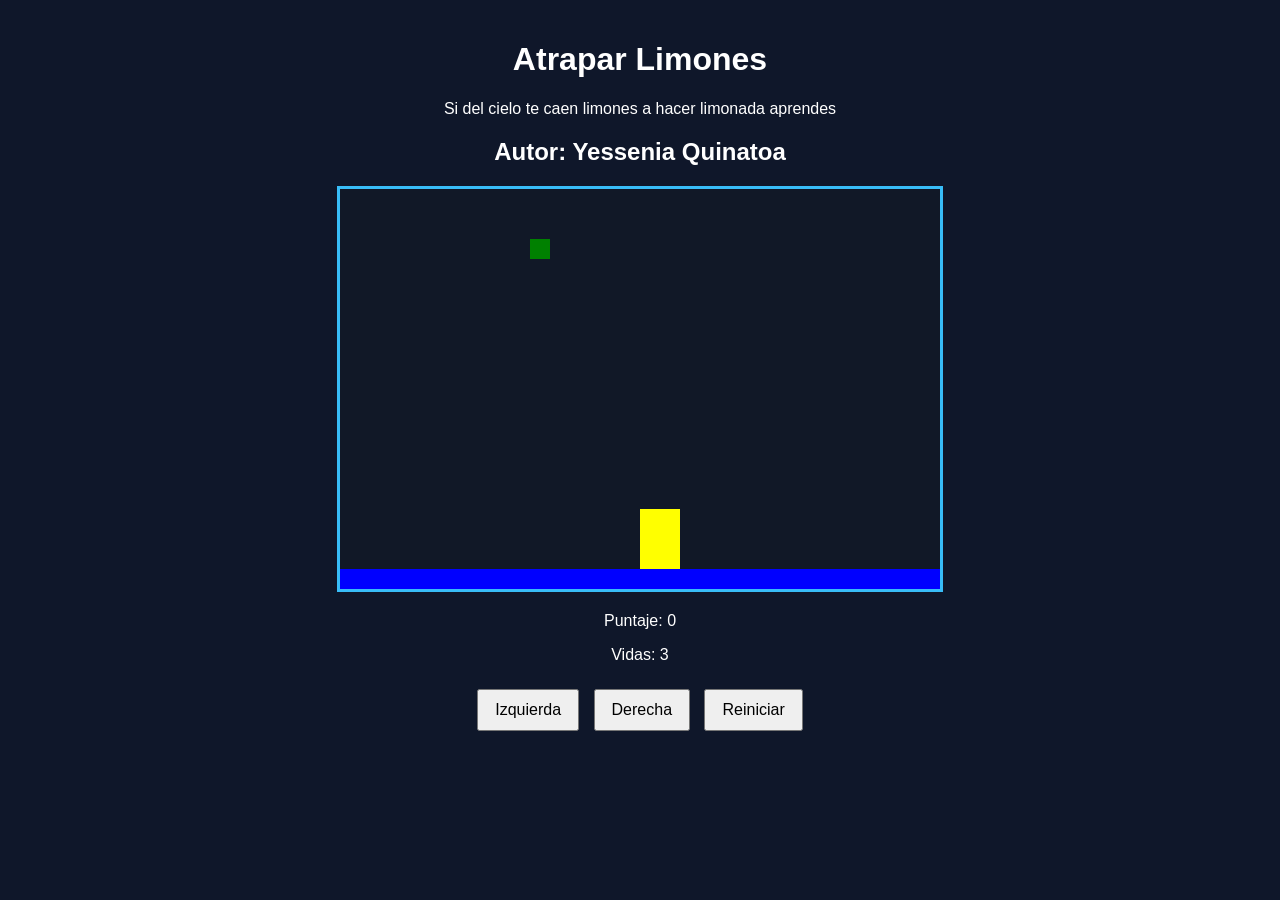
==== index.html @ e8d29c6c "RENOMBRANDO HTML PRINCIPAL" ====
<!DOCTYPE html>
<html>
<head>
  <title>Caza Estrellas</title>
 <link rel="stylesheet" href="limones.css">
 <script src="utils.js"></script>
 
</head>
<body onload="dibujarIniciar()">
  <div class="contenedor">
    <h1>Atrapar Limones</h1>
    <p> Si del cielo te caen limones a hacer limonada aprendes</p>
    
    <h2>Autor: Yessenia Quinatoa</h2>
    <canvas id="areaJuego" width="600" height="400"></canvas>
    
    <div class="panel">
      <p>Puntaje: <span id="txtPuntaje">0</span></p>
      <p>Vidas: <span id="txtVidas">3</span></p>

    </div>
    <div class="botones">
      <button onclick="moverIzquierda();">Izquierda</button>
      <button onclick="moverDerecha();">Derecha</button>
      <button onclick="reiniciar();">Reiniciar</button>
      
    </div>
  </div>
  <script src="limones.js"></script>

</body>
</html>
---- limones.css ----
body {
  font-family: Arial, sans-serif;
  background-color: #0f172a;
  color: white;
  text-align: center;
  margin: 0;
  padding: 20px;
}

.contenedor {
  max-width: 800px;
  margin: 0 auto;
}

canvas {
  background-color: #111827;
  border: 3px solid #38bdf8;
  display: block;
  margin: 20px auto;
}

.panel {
  margin: 20px 0;
}

.botones button {
  margin: 5px;
  padding: 10px 16px;
  font-size: 16px;
  cursor: pointer;
}
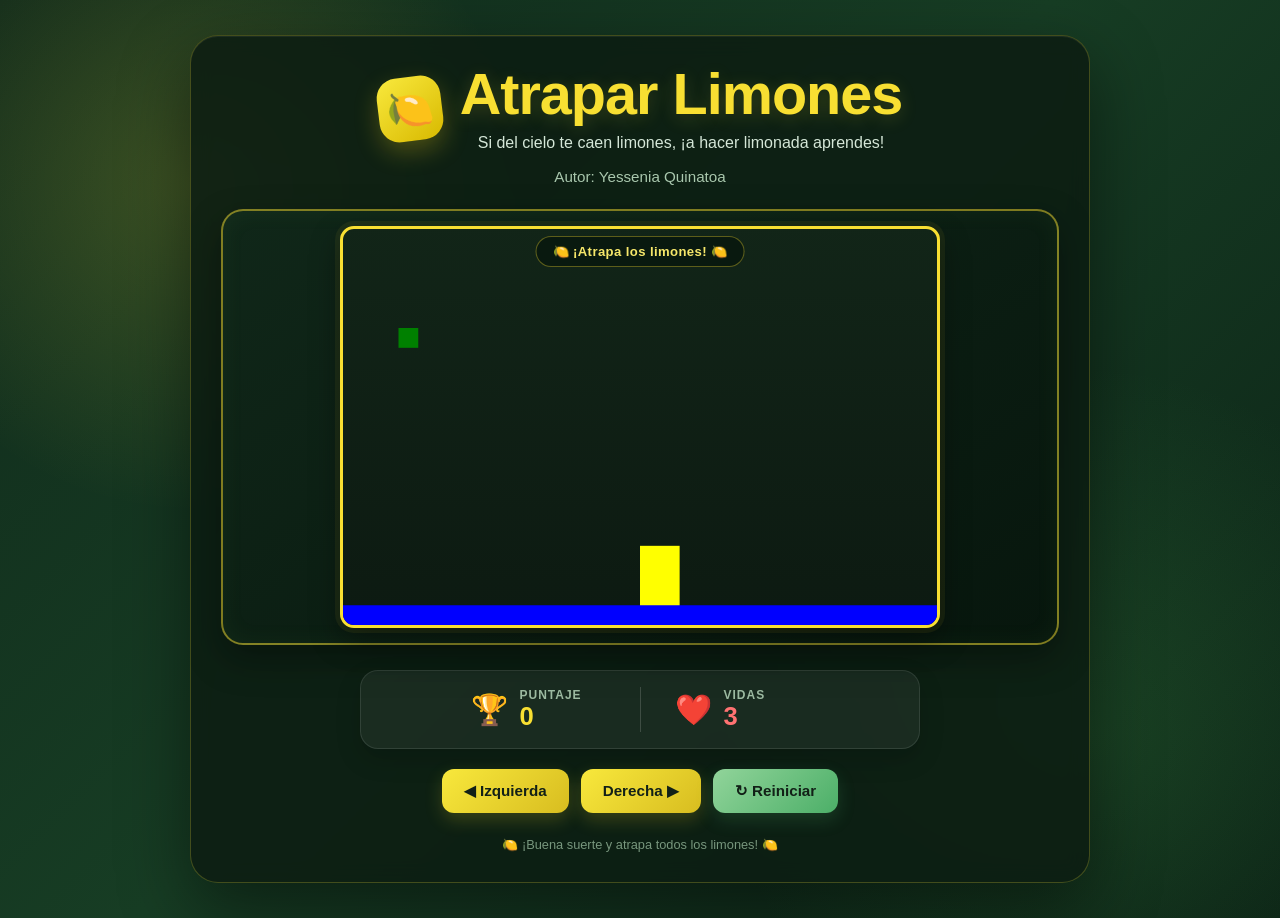
==== commit c805d1fd: "MEJORAS VISUALES CON CHATGPT" ====
--- a/index.html
+++ b/index.html
@@ -1,32 +1,65 @@
 <!DOCTYPE html>
-<html>
+<html lang="es">
 <head>
-  <title>Caza Estrellas</title>
- <link rel="stylesheet" href="limones.css">
- <script src="utils.js"></script>
- 
+  <meta charset="UTF-8">
+  <meta name="viewport" content="width=device-width, initial-scale=1.0">
+  <title>Atrapar Limones</title>
+  <link rel="stylesheet" href="limones.css">
+  <script src="utils.js"></script>
 </head>
+
 <body onload="dibujarIniciar()">
   <div class="contenedor">
-    <h1>Atrapar Limones</h1>
-    <p> Si del cielo te caen limones a hacer limonada aprendes</p>
-    
+    <header class="encabezado">
+      <div class="icono">🍋</div>
+      <div>
+        <h1>Atrapar Limones</h1>
+        <p>Si del cielo te caen limones, ¡a hacer limonada aprendes!</p>
+      </div>
+    </header>
+
     <h2>Autor: Yessenia Quinatoa</h2>
-    <canvas id="areaJuego" width="600" height="400"></canvas>
-    
+
+    <section class="zona-juego">
+      <div class="etiqueta-juego">🍋 ¡Atrapa los limones! 🍋</div>
+      <canvas id="areaJuego" width="600" height="400"></canvas>
+    </section>
+
     <div class="panel">
-      <p>Puntaje: <span id="txtPuntaje">0</span></p>
-      <p>Vidas: <span id="txtVidas">3</span></p>
+      <div class="marcador">
+        <span class="marcador-icono">🏆</span>
+        <div>
+          <span class="marcador-titulo">Puntaje</span>
+          <span id="txtPuntaje">0</span>
+        </div>
+      </div>
 
+      <div class="separador"></div>
+
+      <div class="marcador">
+        <span class="marcador-icono">❤️</span>
+        <div>
+          <span class="marcador-titulo">Vidas</span>
+          <span id="txtVidas">3</span>
+        </div>
+      </div>
     </div>
+
     <div class="botones">
-      <button onclick="moverIzquierda();">Izquierda</button>
-      <button onclick="moverDerecha();">Derecha</button>
-      <button onclick="reiniciar();">Reiniciar</button>
-      
+      <button type="button" onclick="moverIzquierda();" class="btn btn-mover">
+        ◀ Izquierda
+      </button>
+      <button type="button" onclick="moverDerecha();" class="btn btn-mover">
+        Derecha ▶
+      </button>
+      <button type="button" onclick="reiniciar();" class="btn btn-reiniciar">
+        ↻ Reiniciar
+      </button>
     </div>
+
+    <footer>🍋 ¡Buena suerte y atrapa todos los limones! 🍋</footer>
   </div>
+
   <script src="limones.js"></script>
-
 </body>
-</html>    +</html>
--- a/limones.css
+++ b/limones.css
@@ -1,31 +1,263 @@
+* {
+  box-sizing: border-box;
+}
+
 body {
-  font-family: Arial, sans-serif;
-  background-color: #0f172a;
-  color: white;
+  font-family: "Trebuchet MS", "Segoe UI", Arial, sans-serif;
+  background:
+    radial-gradient(circle at 15% 20%, rgba(255, 235, 59, 0.18), transparent 25%),
+    radial-gradient(circle at 85% 80%, rgba(76, 175, 80, 0.18), transparent 28%),
+    linear-gradient(135deg, #102a1b 0%, #173d24 48%, #0b2115 100%);
+  color: #fff;
   text-align: center;
   margin: 0;
-  padding: 20px;
+  padding: 35px 20px;
+  min-height: 100vh;
 }
 
 .contenedor {
-  max-width: 800px;
+  width: min(900px, 100%);
   margin: 0 auto;
+  padding: 30px;
+  background: rgba(12, 28, 18, 0.86);
+  border: 1px solid rgba(255, 235, 59, 0.22);
+  border-radius: 28px;
+  box-shadow:
+    0 25px 70px rgba(0, 0, 0, 0.45),
+    inset 0 1px 0 rgba(255, 255, 255, 0.06);
+  backdrop-filter: blur(10px);
+}
+
+.encabezado {
+  display: flex;
+  align-items: center;
+  justify-content: center;
+  gap: 18px;
+  margin-bottom: 8px;
+}
+
+.icono {
+  width: 64px;
+  height: 64px;
+  display: grid;
+  place-items: center;
+  font-size: 38px;
+  background: linear-gradient(145deg, #f9e93d, #d8b900);
+  border-radius: 20px;
+  box-shadow: 0 10px 25px rgba(230, 198, 20, 0.28);
+  transform: rotate(-7deg);
+}
+
+h1 {
+  margin: 0;
+  color: #f8df32;
+  font-size: clamp(2.2rem, 6vw, 3.6rem);
+  line-height: 1;
+  letter-spacing: -1px;
+  text-shadow: 0 4px 18px rgba(248, 223, 50, 0.18);
+}
+
+.encabezado p {
+  margin: 10px 0 0;
+  color: #d5e7d8;
+  font-size: 1rem;
+}
+
+h2 {
+  margin: 16px 0 24px;
+  color: #a9c7ad;
+  font-size: 0.95rem;
+  font-weight: 500;
+}
+
+.zona-juego {
+  position: relative;
+  padding: 15px;
+  background: linear-gradient(145deg, #102719, #07160d);
+  border: 2px solid rgba(248, 223, 50, 0.5);
+  border-radius: 22px;
+  box-shadow:
+    0 14px 35px rgba(0, 0, 0, 0.35),
+    inset 0 0 25px rgba(111, 180, 83, 0.06);
+}
+
+.etiqueta-juego {
+  position: absolute;
+  z-index: 2;
+  top: 25px;
+  left: 50%;
+  transform: translateX(-50%);
+  padding: 7px 16px;
+  border-radius: 999px;
+  background: rgba(8, 24, 14, 0.82);
+  border: 1px solid rgba(248, 223, 50, 0.35);
+  color: #f6e76a;
+  font-size: 0.82rem;
+  font-weight: bold;
+  letter-spacing: 0.4px;
+  pointer-events: none;
 }
 
 canvas {
-  background-color: #111827;
-  border: 3px solid #38bdf8;
+  width: 100%;
+  max-width: 600px;
+  height: auto;
+  background:
+    linear-gradient(rgba(20, 54, 29, 0.25), rgba(4, 16, 9, 0.35)),
+    #111f16;
+  border: 3px solid #f8df32;
+  border-radius: 14px;
   display: block;
-  margin: 20px auto;
+  margin: 0 auto;
+  box-shadow:
+    0 0 0 5px rgba(248, 223, 50, 0.06),
+    0 12px 30px rgba(0, 0, 0, 0.4);
 }
 
 .panel {
-  margin: 20px 0;
-}
-
-.botones button {
-  margin: 5px;
-  padding: 10px 16px;
-  font-size: 16px;
+  display: flex;
+  align-items: center;
+  justify-content: center;
+  gap: 34px;
+  width: min(560px, 100%);
+  margin: 25px auto 20px;
+  padding: 16px 25px;
+  background: rgba(255, 255, 255, 0.055);
+  border: 1px solid rgba(255, 255, 255, 0.1);
+  border-radius: 18px;
+  box-shadow: 0 10px 25px rgba(0, 0, 0, 0.18);
+}
+
+.marcador {
+  display: flex;
+  align-items: center;
+  gap: 12px;
+  min-width: 135px;
+  text-align: left;
+}
+
+.marcador-icono {
+  font-size: 30px;
+}
+
+.marcador div {
+  display: flex;
+  flex-direction: column;
+}
+
+.marcador-titulo {
+  color: #9dbba2;
+  font-size: 0.75rem;
+  text-transform: uppercase;
+  letter-spacing: 1px;
+  font-weight: bold;
+}
+
+#txtPuntaje,
+#txtVidas {
+  color: #fff;
+  font-size: 1.6rem;
+  font-weight: 800;
+  line-height: 1.1;
+}
+
+#txtPuntaje {
+  color: #f8df32;
+}
+
+#txtVidas {
+  color: #ff7272;
+}
+
+.separador {
+  width: 1px;
+  height: 45px;
+  background: rgba(255, 255, 255, 0.16);
+}
+
+.botones {
+  display: flex;
+  justify-content: center;
+  flex-wrap: wrap;
+  gap: 12px;
+  margin-top: 12px;
+}
+
+.btn {
+  border: none;
+  border-radius: 12px;
+  padding: 13px 22px;
+  color: #122017;
+  font-family: inherit;
+  font-size: 0.95rem;
+  font-weight: 800;
   cursor: pointer;
-}+  transition: transform 0.18s ease, box-shadow 0.18s ease, filter 0.18s ease;
+}
+
+.btn:hover {
+  transform: translateY(-3px);
+  filter: brightness(1.08);
+}
+
+.btn:active {
+  transform: translateY(0);
+}
+
+.btn-mover {
+  background: linear-gradient(135deg, #f8e83c, #d8bd20);
+  box-shadow: 0 7px 18px rgba(235, 210, 35, 0.2);
+}
+
+.btn-reiniciar {
+  background: linear-gradient(135deg, #91d49a, #4caf68);
+  box-shadow: 0 7px 18px rgba(76, 175, 104, 0.2);
+}
+
+footer {
+  margin-top: 24px;
+  color: #78977e;
+  font-size: 0.8rem;
+}
+
+@media (max-width: 650px) {
+  body {
+    padding: 15px 10px;
+  }
+
+  .contenedor {
+    padding: 22px 15px;
+    border-radius: 20px;
+  }
+
+  .encabezado {
+    flex-direction: column;
+    gap: 12px;
+  }
+
+  h1 {
+    font-size: 2.3rem;
+  }
+
+  .panel {
+    gap: 18px;
+    padding: 14px 10px;
+  }
+
+  .marcador {
+    min-width: auto;
+  }
+
+  .separador {
+    height: 38px;
+  }
+
+  .etiqueta-juego {
+    font-size: 0.72rem;
+    padding: 6px 10px;
+  }
+
+  .btn {
+    flex: 1 1 130px;
+  }
+}
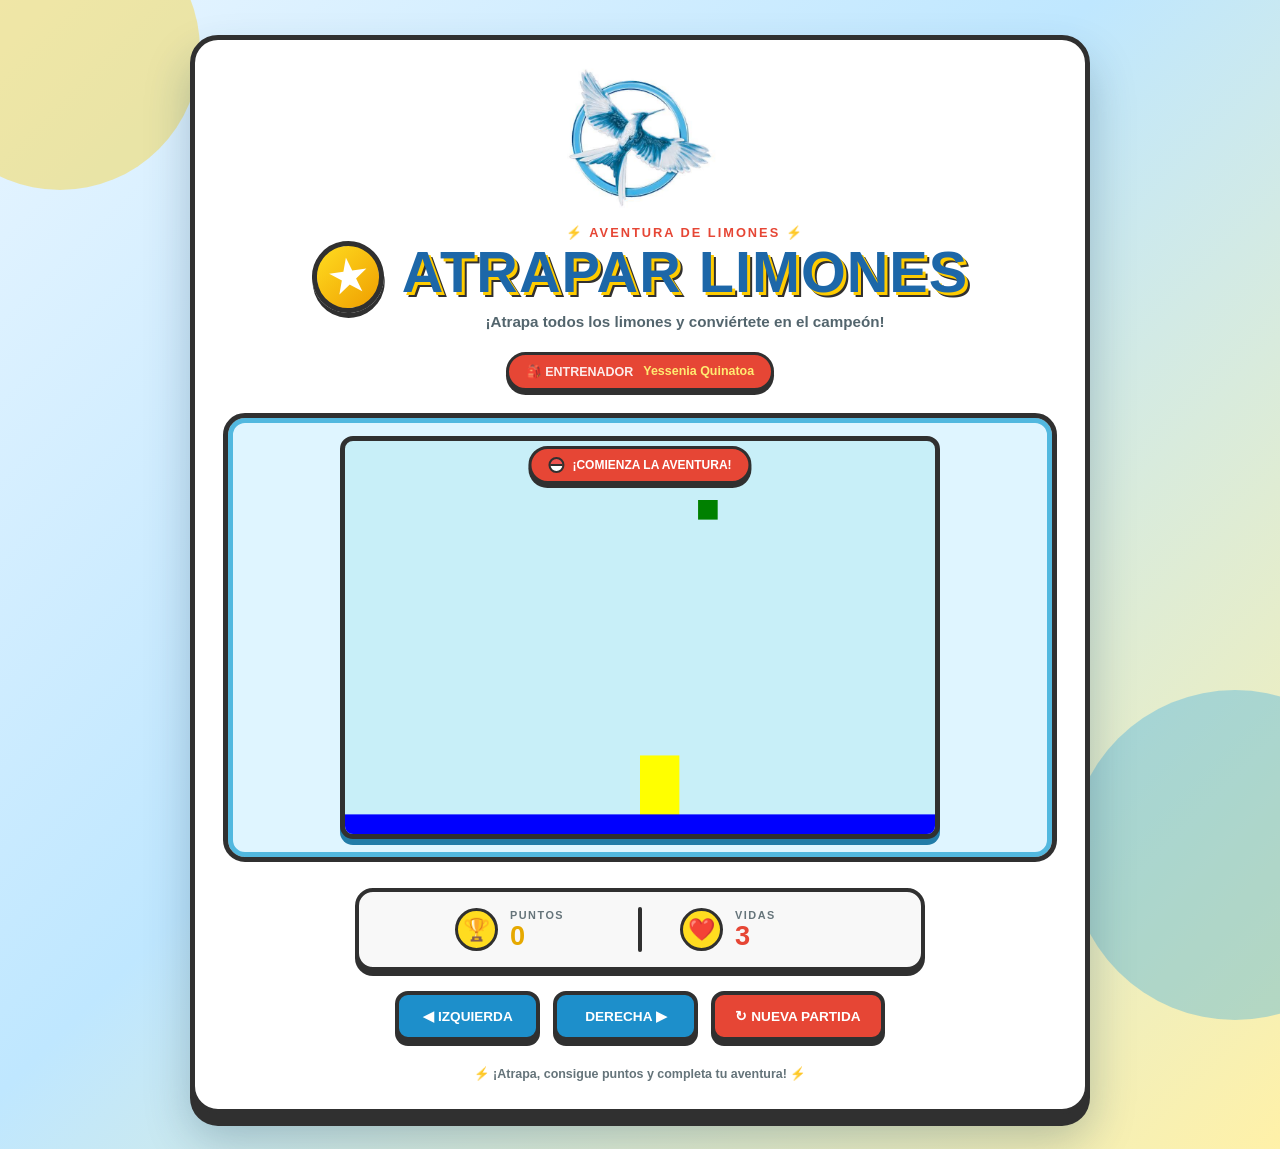
==== commit 99eb3e6f: "AGREGAR LOGO" ====
--- a/index.html
+++ b/index.html
@@ -3,33 +3,49 @@
 <head>
   <meta charset="UTF-8">
   <meta name="viewport" content="width=device-width, initial-scale=1.0">
-  <title>Atrapar Limones</title>
+  <title>Atrapar Limones - Aventura</title>
   <link rel="stylesheet" href="limones.css">
   <script src="utils.js"></script>
 </head>
 
 <body onload="dibujarIniciar()">
+  <div class="fondo-circulo circulo-1"></div>
+  <div class="fondo-circulo circulo-2"></div>
+
   <div class="contenedor">
+    <div class="imagen-superior">
+      <img src="sinsajo.png" alt="Ave azul">
+    </div>
+
     <header class="encabezado">
-      <div class="icono">🍋</div>
+      <div class="insignia">★</div>
+
       <div>
-        <h1>Atrapar Limones</h1>
-        <p>Si del cielo te caen limones, ¡a hacer limonada aprendes!</p>
+        <div class="tipo-juego">⚡ AVENTURA DE LIMONES ⚡</div>
+        <h1>ATRAPAR LIMONES</h1>
+        <p>¡Atrapa todos los limones y conviértete en el campeón!</p>
       </div>
     </header>
 
-    <h2>Autor: Yessenia Quinatoa</h2>
+    <div class="tarjeta-entrenador">
+      <span>🎒 ENTRENADOR</span>
+      <strong>Yessenia Quinatoa</strong>
+    </div>
 
     <section class="zona-juego">
-      <div class="etiqueta-juego">🍋 ¡Atrapa los limones! 🍋</div>
+      <div class="etiqueta-juego">
+        <span class="pokebola-mini"></span>
+        ¡COMIENZA LA AVENTURA!
+      </div>
+
       <canvas id="areaJuego" width="600" height="400"></canvas>
     </section>
 
     <div class="panel">
       <div class="marcador">
-        <span class="marcador-icono">🏆</span>
+        <div class="icono-marcador">🏆</div>
         <div>
-          <span class="marcador-titulo">Puntaje</span>
+          <span class="marcador-titulo">PUNTOS</span>
           <span id="txtPuntaje">0</span>
         </div>
       </div>
@@ -37,9 +53,9 @@
       <div class="separador"></div>
 
       <div class="marcador">
-        <span class="marcador-icono">❤️</span>
+        <div class="icono-marcador">❤️</div>
         <div>
-          <span class="marcador-titulo">Vidas</span>
+          <span class="marcador-titulo">VIDAS</span>
           <span id="txtVidas">3</span>
         </div>
       </div>
@@ -47,17 +63,21 @@
 
     <div class="botones">
       <button type="button" onclick="moverIzquierda();" class="btn btn-mover">
-        ◀ Izquierda
+        ◀ IZQUIERDA
       </button>
+
       <button type="button" onclick="moverDerecha();" class="btn btn-mover">
-        Derecha ▶
+        DERECHA ▶
       </button>
+
       <button type="button" onclick="reiniciar();" class="btn btn-reiniciar">
-        ↻ Reiniciar
+        ↻ NUEVA PARTIDA
       </button>
     </div>
 
-    <footer>🍋 ¡Buena suerte y atrapa todos los limones! 🍋</footer>
+    <footer>
+      ⚡ ¡Atrapa, consigue puntos y completa tu aventura! ⚡
+    </footer>
   </div>
 
   <script src="limones.js"></script>
--- a/limones.css
+++ b/limones.css
@@ -3,231 +3,332 @@
 }
 
 body {
+  margin: 0;
+  min-height: 100vh;
+  padding: 35px 20px;
   font-family: "Trebuchet MS", "Segoe UI", Arial, sans-serif;
+  text-align: center;
+  color: #252525;
+  overflow-x: hidden;
   background:
-    radial-gradient(circle at 15% 20%, rgba(255, 235, 59, 0.18), transparent 25%),
-    radial-gradient(circle at 85% 80%, rgba(76, 175, 80, 0.18), transparent 28%),
-    linear-gradient(135deg, #102a1b 0%, #173d24 48%, #0b2115 100%);
-  color: #fff;
-  text-align: center;
-  margin: 0;
-  padding: 35px 20px;
-  min-height: 100vh;
+    linear-gradient(135deg, #e8f5ff 0%, #bfe7ff 45%, #fff1a8 100%);
+}
+
+/* Formas decorativas del fondo */
+.fondo-circulo {
+  position: fixed;
+  border-radius: 50%;
+  pointer-events: none;
+  z-index: 0;
+  opacity: 0.35;
+}
+
+.circulo-1 {
+  width: 280px;
+  height: 280px;
+  top: -90px;
+  left: -80px;
+  background: #ffcc00;
+}
+
+.circulo-2 {
+  width: 330px;
+  height: 330px;
+  right: -120px;
+  bottom: -120px;
+  background: #36a9e1;
 }
 
 .contenedor {
+  position: relative;
+  z-index: 1;
   width: min(900px, 100%);
   margin: 0 auto;
-  padding: 30px;
-  background: rgba(12, 28, 18, 0.86);
-  border: 1px solid rgba(255, 235, 59, 0.22);
+  padding: 28px;
+  background: #ffffff;
+  border: 5px solid #303030;
   border-radius: 28px;
   box-shadow:
-    0 25px 70px rgba(0, 0, 0, 0.45),
-    inset 0 1px 0 rgba(255, 255, 255, 0.06);
-  backdrop-filter: blur(10px);
-}
-
+    0 12px 0 #303030,
+    0 25px 45px rgba(25, 66, 90, 0.28);
+}
+
+/* Imagen superior */
+.imagen-superior {
+  display: flex;
+  justify-content: center;
+  align-items: center;
+  margin: -5px auto 12px;
+}
+
+.imagen-superior img {
+  display: block;
+  width: min(300px, 70%);
+  height: auto;
+  max-height: 150px;
+  object-fit: contain;
+  border-radius: 18px;
+}
+
+@media (max-width: 650px) {
+  .imagen-superior img {
+    width: min(240px, 75%);
+    max-height: 120px;
+  }
+}
+
+/* Encabezado */
 .encabezado {
   display: flex;
-  align-items: center;
   justify-content: center;
+  align-items: center;
   gap: 18px;
-  margin-bottom: 8px;
-}
-
-.icono {
-  width: 64px;
-  height: 64px;
+}
+
+.insignia {
+  width: 72px;
+  height: 72px;
   display: grid;
   place-items: center;
-  font-size: 38px;
-  background: linear-gradient(145deg, #f9e93d, #d8b900);
-  border-radius: 20px;
-  box-shadow: 0 10px 25px rgba(230, 198, 20, 0.28);
-  transform: rotate(-7deg);
+  color: #fff;
+  font-size: 42px;
+  font-weight: 900;
+  background: linear-gradient(145deg, #ffdc20, #ef9e00);
+  border: 5px solid #303030;
+  border-radius: 50%;
+  box-shadow: 0 5px 0 #303030;
+  transform: rotate(-8deg);
+}
+
+.tipo-juego {
+  color: #e64635;
+  font-size: 0.8rem;
+  font-weight: 900;
+  letter-spacing: 2px;
+  margin-bottom: 5px;
 }
 
 h1 {
   margin: 0;
-  color: #f8df32;
+  color: #1d67a8;
   font-size: clamp(2.2rem, 6vw, 3.6rem);
-  line-height: 1;
-  letter-spacing: -1px;
-  text-shadow: 0 4px 18px rgba(248, 223, 50, 0.18);
+  font-weight: 900;
+  line-height: 0.95;
+  letter-spacing: 1px;
+  text-shadow:
+    3px 3px 0 #ffcc00,
+    5px 5px 0 #303030;
 }
 
 .encabezado p {
-  margin: 10px 0 0;
-  color: #d5e7d8;
-  font-size: 1rem;
-}
-
-h2 {
-  margin: 16px 0 24px;
-  color: #a9c7ad;
+  margin: 13px 0 0;
+  color: #53656d;
   font-size: 0.95rem;
-  font-weight: 500;
-}
-
+  font-weight: 700;
+}
+
+/* Tarjeta de entrenador */
+.tarjeta-entrenador {
+  display: inline-flex;
+  align-items: center;
+  gap: 10px;
+  margin: 22px auto;
+  padding: 9px 17px;
+  color: #fff;
+  background: #e64635;
+  border: 3px solid #303030;
+  border-radius: 999px;
+  box-shadow: 0 4px 0 #303030;
+  font-size: 0.78rem;
+}
+
+.tarjeta-entrenador span {
+  font-weight: 900;
+  opacity: 0.9;
+}
+
+.tarjeta-entrenador strong {
+  color: #ffeb72;
+}
+
+/* Zona de juego */
 .zona-juego {
   position: relative;
-  padding: 15px;
-  background: linear-gradient(145deg, #102719, #07160d);
-  border: 2px solid rgba(248, 223, 50, 0.5);
+  padding: 18px;
+  background: #dff5ff;
+  border: 5px solid #303030;
   border-radius: 22px;
-  box-shadow:
-    0 14px 35px rgba(0, 0, 0, 0.35),
-    inset 0 0 25px rgba(111, 180, 83, 0.06);
+  box-shadow: inset 0 0 0 5px #52b8df;
 }
 
 .etiqueta-juego {
   position: absolute;
   z-index: 2;
-  top: 25px;
+  top: 28px;
   left: 50%;
   transform: translateX(-50%);
-  padding: 7px 16px;
+  display: flex;
+  align-items: center;
+  gap: 8px;
+  padding: 8px 17px;
+  color: #fff;
+  background: #e64635;
+  border: 3px solid #303030;
   border-radius: 999px;
-  background: rgba(8, 24, 14, 0.82);
-  border: 1px solid rgba(248, 223, 50, 0.35);
-  color: #f6e76a;
-  font-size: 0.82rem;
-  font-weight: bold;
-  letter-spacing: 0.4px;
+  font-size: 0.75rem;
+  font-weight: 900;
+  white-space: nowrap;
+  box-shadow: 0 4px 0 #303030;
   pointer-events: none;
 }
 
+.pokebola-mini {
+  width: 16px;
+  height: 16px;
+  display: inline-block;
+  border: 2px solid #303030;
+  border-radius: 50%;
+  background: linear-gradient(to bottom, #ef5350 0 45%, #303030 45% 58%, #fff 58%);
+}
+
 canvas {
+  display: block;
   width: 100%;
   max-width: 600px;
   height: auto;
-  background:
-    linear-gradient(rgba(20, 54, 29, 0.25), rgba(4, 16, 9, 0.35)),
-    #111f16;
-  border: 3px solid #f8df32;
-  border-radius: 14px;
-  display: block;
   margin: 0 auto;
-  box-shadow:
-    0 0 0 5px rgba(248, 223, 50, 0.06),
-    0 12px 30px rgba(0, 0, 0, 0.4);
-}
-
+  background: #c8eff8;
+  border: 5px solid #303030;
+  border-radius: 13px;
+  box-shadow: 0 6px 0 #227ca8;
+}
+
+/* Marcador */
 .panel {
   display: flex;
-  align-items: center;
   justify-content: center;
-  gap: 34px;
-  width: min(560px, 100%);
-  margin: 25px auto 20px;
-  padding: 16px 25px;
-  background: rgba(255, 255, 255, 0.055);
-  border: 1px solid rgba(255, 255, 255, 0.1);
+  align-items: center;
+  gap: 38px;
+  width: min(570px, 100%);
+  margin: 26px auto 20px;
+  padding: 15px 25px;
+  background: #f8f8f8;
+  border: 4px solid #303030;
   border-radius: 18px;
-  box-shadow: 0 10px 25px rgba(0, 0, 0, 0.18);
+  box-shadow: 0 5px 0 #303030;
 }
 
 .marcador {
   display: flex;
   align-items: center;
   gap: 12px;
-  min-width: 135px;
+  min-width: 145px;
   text-align: left;
 }
 
-.marcador-icono {
-  font-size: 30px;
-}
-
-.marcador div {
+.icono-marcador {
+  width: 43px;
+  height: 43px;
+  display: grid;
+  place-items: center;
+  background: #ffdc20;
+  border: 3px solid #303030;
+  border-radius: 50%;
+  font-size: 22px;
+}
+
+.marcador div:last-child {
   display: flex;
   flex-direction: column;
 }
 
 .marcador-titulo {
-  color: #9dbba2;
-  font-size: 0.75rem;
-  text-transform: uppercase;
-  letter-spacing: 1px;
-  font-weight: bold;
+  color: #65747a;
+  font-size: 0.68rem;
+  font-weight: 900;
+  letter-spacing: 1.5px;
 }
 
 #txtPuntaje,
 #txtVidas {
-  color: #fff;
-  font-size: 1.6rem;
-  font-weight: 800;
+  font-size: 1.7rem;
+  font-weight: 900;
   line-height: 1.1;
 }
 
 #txtPuntaje {
-  color: #f8df32;
+  color: #e6a900;
 }
 
 #txtVidas {
-  color: #ff7272;
+  color: #e64635;
 }
 
 .separador {
-  width: 1px;
+  width: 4px;
   height: 45px;
-  background: rgba(255, 255, 255, 0.16);
-}
-
+  background: #303030;
+  border-radius: 4px;
+}
+
+/* Botones */
 .botones {
   display: flex;
   justify-content: center;
   flex-wrap: wrap;
-  gap: 12px;
-  margin-top: 12px;
+  gap: 13px;
 }
 
 .btn {
-  border: none;
-  border-radius: 12px;
-  padding: 13px 22px;
-  color: #122017;
+  min-width: 145px;
+  padding: 13px 20px;
+  border: 4px solid #303030;
+  border-radius: 13px;
+  color: #fff;
   font-family: inherit;
-  font-size: 0.95rem;
-  font-weight: 800;
+  font-size: 0.85rem;
+  font-weight: 900;
   cursor: pointer;
-  transition: transform 0.18s ease, box-shadow 0.18s ease, filter 0.18s ease;
+  box-shadow: 0 5px 0 #303030;
+  transition: transform 0.12s ease, box-shadow 0.12s ease;
 }
 
 .btn:hover {
   transform: translateY(-3px);
-  filter: brightness(1.08);
+  box-shadow: 0 8px 0 #303030;
 }
 
 .btn:active {
-  transform: translateY(0);
+  transform: translateY(3px);
+  box-shadow: 0 2px 0 #303030;
 }
 
 .btn-mover {
-  background: linear-gradient(135deg, #f8e83c, #d8bd20);
-  box-shadow: 0 7px 18px rgba(235, 210, 35, 0.2);
+  background: #1d8fcb;
 }
 
 .btn-reiniciar {
-  background: linear-gradient(135deg, #91d49a, #4caf68);
-  box-shadow: 0 7px 18px rgba(76, 175, 104, 0.2);
+  background: #e64635;
 }
 
 footer {
-  margin-top: 24px;
-  color: #78977e;
-  font-size: 0.8rem;
-}
-
+  margin-top: 25px;
+  color: #65747a;
+  font-size: 0.78rem;
+  font-weight: 800;
+}
+
+/* Celulares */
 @media (max-width: 650px) {
   body {
-    padding: 15px 10px;
+    padding: 15px 9px;
   }
 
   .contenedor {
-    padding: 22px 15px;
-    border-radius: 20px;
+    padding: 21px 13px;
+    border-width: 4px;
+    border-radius: 21px;
+    box-shadow: 0 8px 0 #303030;
   }
 
   .encabezado {
@@ -235,13 +336,19 @@
     gap: 12px;
   }
 
+  .insignia {
+    width: 58px;
+    height: 58px;
+    font-size: 32px;
+  }
+
   h1 {
-    font-size: 2.3rem;
+    font-size: 2.25rem;
   }
 
   .panel {
-    gap: 18px;
-    padding: 14px 10px;
+    gap: 15px;
+    padding: 13px 8px;
   }
 
   .marcador {
@@ -253,7 +360,7 @@
   }
 
   .etiqueta-juego {
-    font-size: 0.72rem;
+    font-size: 0.65rem;
     padding: 6px 10px;
   }
 
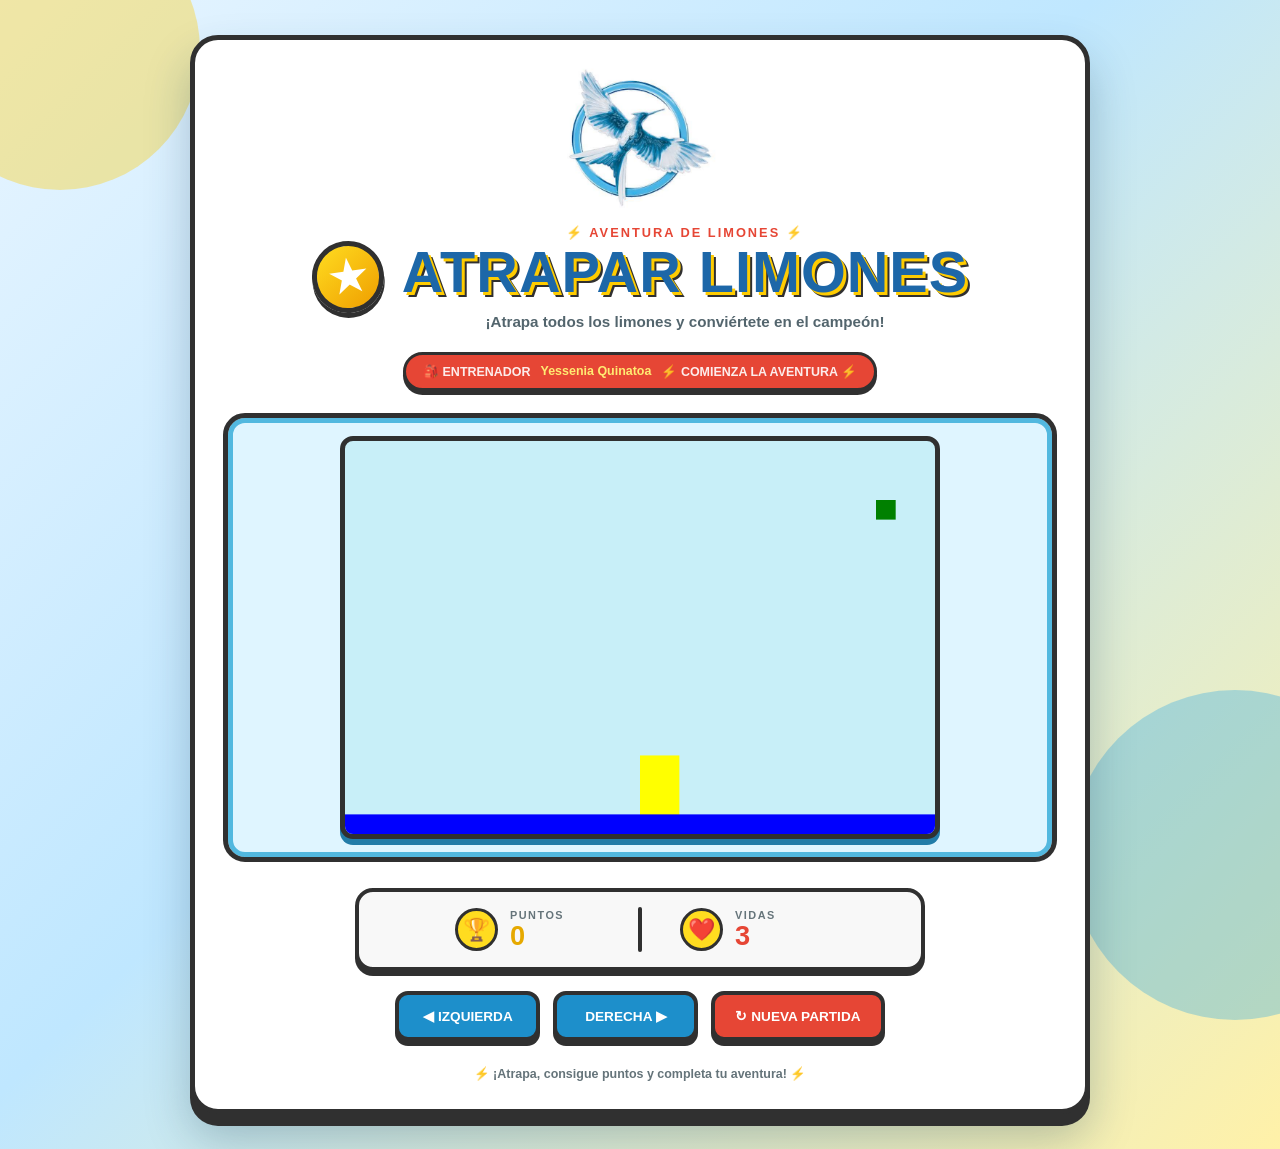
==== commit 1ddc1eee: "Areglos finales" ====
--- a/index.html
+++ b/index.html
@@ -30,14 +30,10 @@
     <div class="tarjeta-entrenador">
       <span>🎒 ENTRENADOR</span>
       <strong>Yessenia Quinatoa</strong>
+      <span class="aventura">⚡ COMIENZA LA AVENTURA ⚡</span>
     </div>
 
     <section class="zona-juego">
-      <div class="etiqueta-juego">
-        <span class="pokebola-mini"></span>
-        ¡COMIENZA LA AVENTURA!
-      </div>
-
       <canvas id="areaJuego" width="600" height="400"></canvas>
     </section>
 
